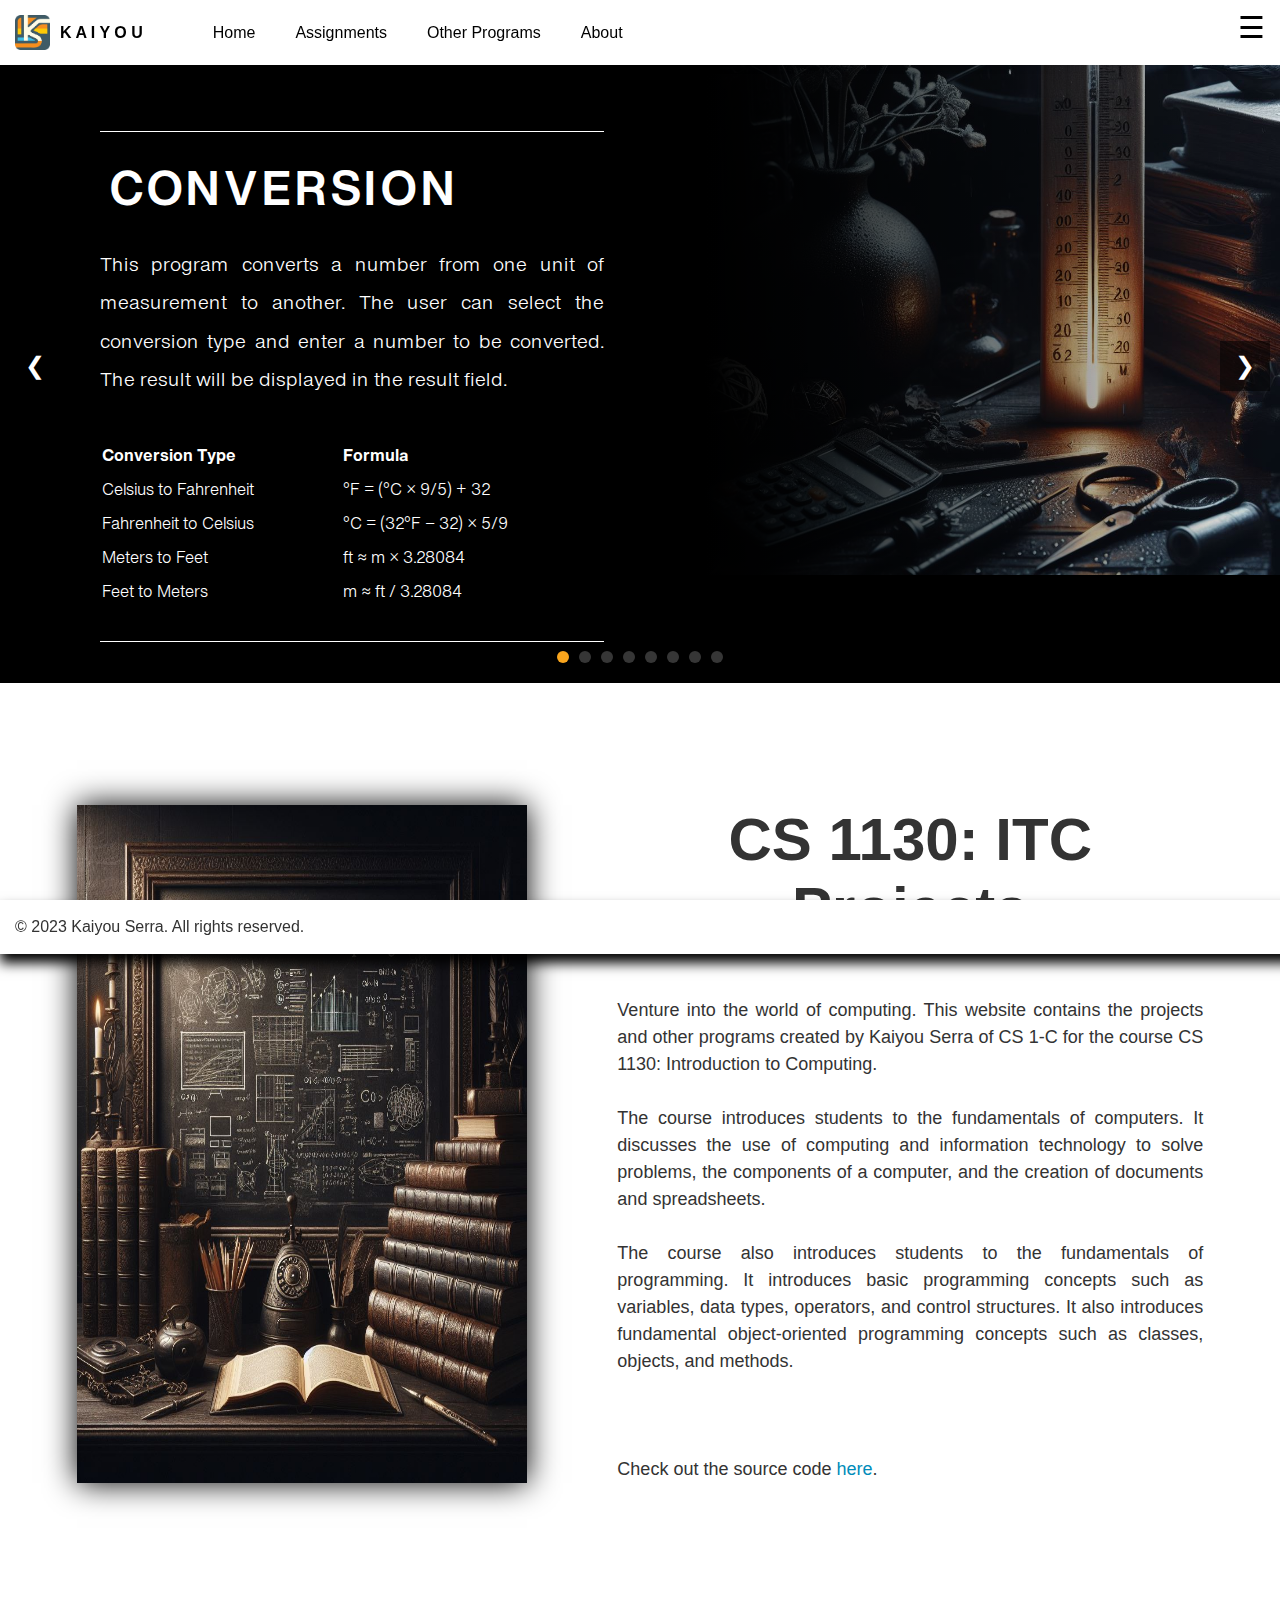
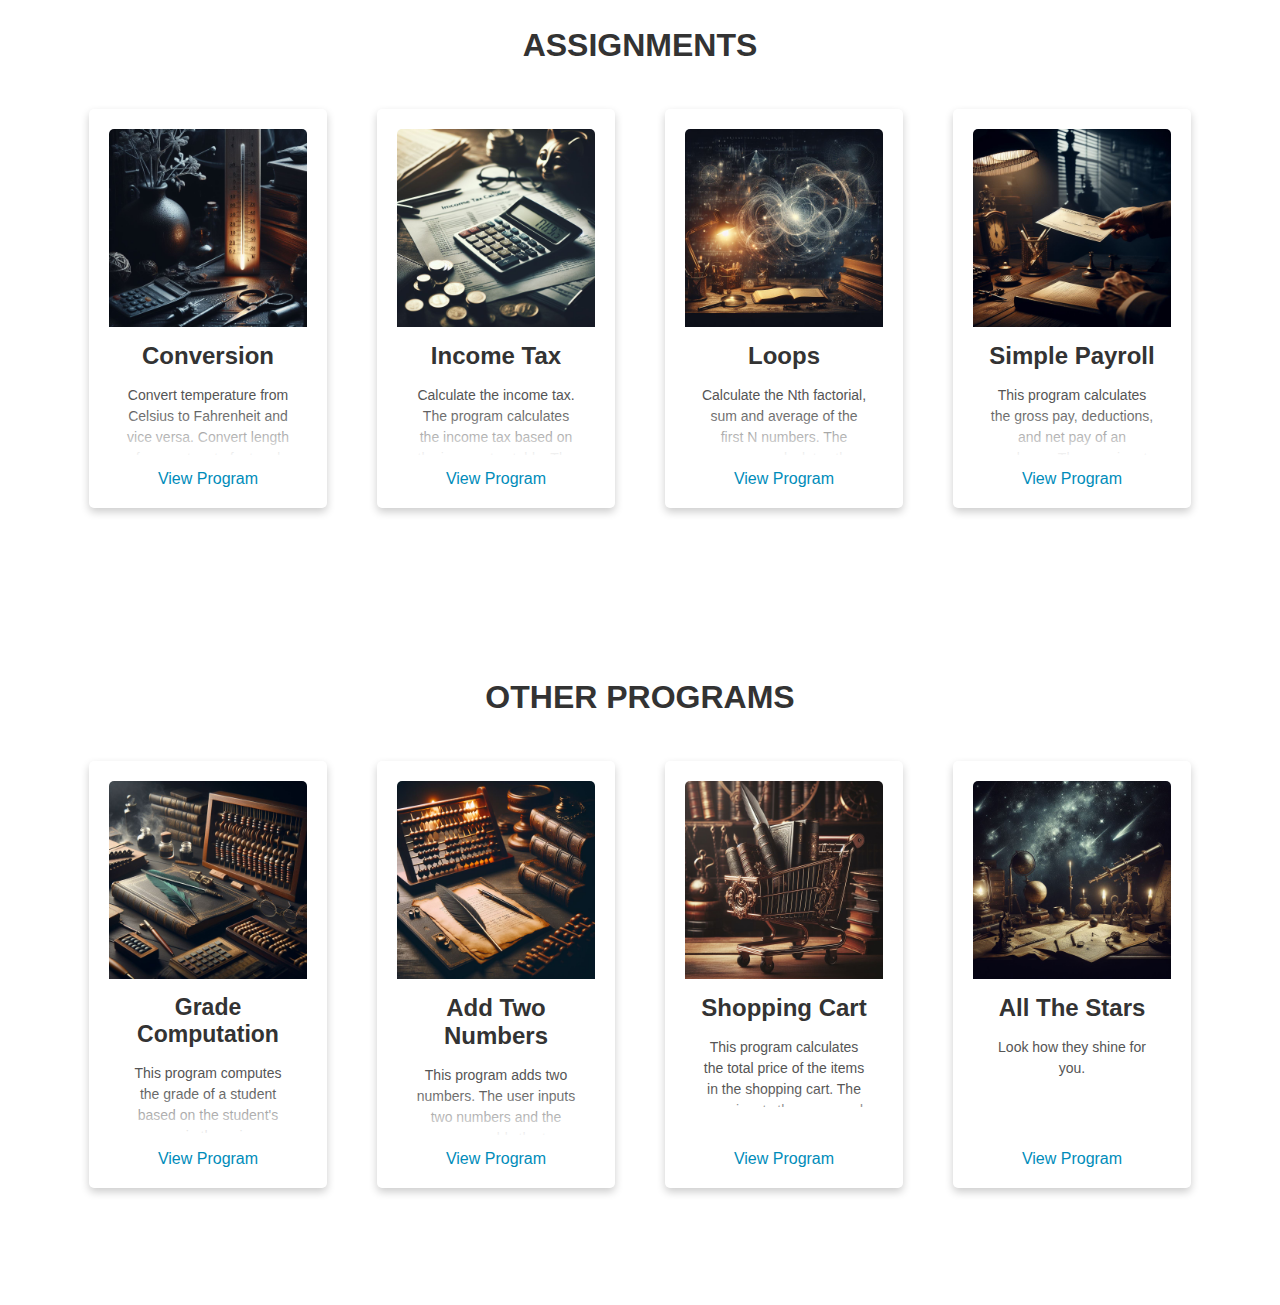
==== index.html @ 54554f16 "Added files via upload" ====
<!DOCTYPE html>
<html>
<head>
    <meta charset="UTF-8">
    <meta name="viewport" content="width=device-width, initial-scale=1">
    <title>Home | 海容</title>
    <meta property="og:title" content="CS 1130 | 海容 K A I Y O U">
    <meta property="og:description" content="Venture into the world of computing. This website contains the projects and other programs created by Kaiyou Serra of CS 1-C for the course CS 1130: Introduction to Computing.">
    <meta property="og:image" content="https://raw.githubusercontent.com/KaiyouS/CS1130/main/src/images/logo/preview.png">
    <link rel="stylesheet" href="./src/styles/main.css">
    <link rel="icon" href="./src/images/logo/favicon.ico">
    <script async src="https://www.googletagmanager.com/gtag/js?id=G-S5SN18E6E5"></script><script>window.dataLayer=window.dataLayer || []; function gtag(){dataLayer.push(arguments)} gtag('js', new Date()); gtag('config', 'G-S5SN18E6E5');</script>
    <!---------- IMPORT HEADER ----------><script src="https://ajax.googleapis.com/ajax/libs/jquery/3.5.1/jquery.min.js"></script><script>$(function(){$("#header").load("header.html");});</script>
</head>
<body>
    <!-- <div id="header"></div>     -->
    <!---------- HEADER ----------><header id="home"><div class="header-content"><h1><a href="index.html" class="logo-container"><img src="./src/images/logo/site-logo.png" alt="Site Logo" id="site-logo"><p id="logo-text">K A I Y O U</p></a></h1><nav><ul><li><a href="#home">Home</a></li><li class="dropdown"><a href="#assignments">Assignments</a><div class="dropdown-content"><a href="conversion.html">Assignment #1: Conversion</a><a href="income-tax.html">Assignment #2: Income Tax</a><a href="loops.html">Assignment #3: Loops</a><a href="simple-payroll.html">Assignment #4: Simple Payroll</a></div></li><li class="dropdown"><a href="#otherPrograms">Other Programs</a><div class="dropdown-content"><a href="grade-computation.html">Compute Grade</a><a href="add-number.html">Add Two Numbers</a><a href="shopping-cart.html">Shopping Cart</a><a href="stars.html">All The Stars</a></div></li><li><a href="about.html">About</a></li></ul></nav></div></header>
    <div id="hamburger-container" class="hamburger-container" onclick="openNav()">
        <span class="hamburger-icon">&#9776;</span>
    </div>
    <div style="clear: both;"></div>
    <iframe src="./src/widgets/image-carousel.html" style="border: none; overflow: hidden; width: 100%; height: 100%;"></iframe>
    <div class="main-container">
        <br><br><br>
        <div class="page-description">
            <div class="content-flex">
                <img src="./src/images/introduction-to-computing.jpeg" alt="Introduction to Computing">
                <div>
                    <h1 class="center giant">CS 1130: ITC Projects</h1>
                    <br><br><br>
                    <p class="large">
                        Venture into the world of computing. This website contains the projects and other programs created by <b>Kaiyou Serra</b> of <b>CS 1-C</b> for the course CS 1130: Introduction to Computing.
                        <br><br>
                        The course introduces students to the fundamentals of computers. It discusses the use of computing and information technology to solve problems, the components of a computer, and the creation of documents and spreadsheets.
                        <br><br>
                        The course also introduces students to the fundamentals of programming. It introduces basic programming concepts such as variables, data types, operators, and control structures. It also introduces fundamental object-oriented programming concepts such as classes, objects, and methods.
                        <br><br><br><br>
                        Check out the source code <a href="https://github.com/KaiyouS/CS1130" target="_blank">here</a>.
                    </p>
                </div>
            </div>
        </div>
        <br>

        <!---------- ASSIGNMENTS ---------->
        <br><br><br><br><br><br><br>
        <h1 class="center" id="assignments">ASSIGNMENTS</h1>
        <div class="scroll-padding"></div>
        <div class="content-wrapper">
            <div class="content">
                <div class="content-image">
                    <img src="./src/images/conversion.jpeg" alt="Conversion">
                </div>
                <div class="content-description">
                    <h2>Conversion</h2>
                    <p>
                        Convert temperature from Celsius to Fahrenheit and vice versa. Convert length from meters to feet and vice versa.
                    </p>
                    <br>
                    <a href="conversion.html" class="button">View Program</a>
                </div>
            </div>
            <div class="content">
                <div class="content-image">
                    <img src="./src/images/income-tax.jpeg" alt="Income Tax">
                </div>
                <div class="content-description">
                    <h2>Income Tax</h2>
                    <p>
                        Calculate the income tax. The program calculates the income tax based on the income tax table. The program also calculates the net income of the person.
                    </p>
                    <br>
                    <a href="income-tax.html" class="button">View Program</a>
                </div>
            </div>
            <div class="content">
                <div class="content-image">
                    <img src="./src/images/loops.jpeg" alt="Loops">
                </div>
                <div class="content-description">
                    <h2>Loops</h2>
                    <p>
                        Calculate the Nth factorial, sum and average of the first N numbers. The program calculates the factorial, sum, and average of all the numbers from 1 to the number inputted by the user.
                    </p>
                    <br>
                    <a href="loops.html" class="button">View Program</a>
                </div>
            </div>
            <div class="content">
                <div class="content-image">
                    <img src="./src/images/simple-payroll.jpeg" alt="Simple Payroll">
                </div>
                <div class="content-description">
                    <h2>Simple Payroll</h2>
                    <p>
                        This program calculates the gross pay, deductions, and net pay of an employee. The user inputs the employee's name, hours worked, and hourly rate. The program calculates the gross pay, deductions, and net pay of the employee. The program also calculates the gross pay, deductions, and net pay of all the employees.
                    </p>
                    <br>
                    <a href="simple-payroll.html" class="button">View Program</a>
                </div> 
            </div>
        </div>

        <!---------- OTHER PROGRAMS ---------->
        <br><br><br><br><br><br><br>
        <h1 class="center" id="otherPrograms">OTHER PROGRAMS</h1>
        <div class="scroll-padding"></div>
        <div class="content-wrapper">
            <div class="content">
                <div class="content-image">
                    <img src="./src/images/grade-computation.jpeg" alt="Grade Computation">
                </div>
                <div class="content-description">
                    <h2 id="longString">Grade Computation</h2>
                    <p>
                        This program computes the grade of a student based on the student's scores in the quizzes, assignments, and exams. The program also computes the student's final grade.
                    </p>
                    <br>
                    <a href="grade-computation.html" class="button">View Program</a>
                </div>
            </div>
            <div class="content">
                <div class="content-image">
                    <img src="./src/images/add-number.jpeg" alt="Add Two Numbers">
                </div>
                <div class="content-description">
                    <h2>Add Two Numbers</h2>
                    <p>
                        This program adds two numbers. The user inputs two numbers and the program adds the two numbers.
                    </p>
                    <br>
                    <a href="add-number.html" class="button">View Program</a>
                </div>
            </div>
            <div class="content">
                <div class="content-image">
                    <img src="./src/images/shopping-cart.jpeg" alt="Shopping Cart">
                </div>
                <div class="content-description">
                    <h2>Shopping Cart</h2>
                    <p>
                        This program calculates the total price of the items in the shopping cart. The user inputs the name and price of the item. The program calculates the total price of the items in the shopping cart.
                    </p>
                    <br>
                    <a href="shopping-cart.html" class="button">View Program</a>
                </div>
            </div>
            <div class="content">
                <div class="content-image">
                    <img src="./src/images/stars.jpeg" alt="All The Stars">
                </div>
                <div class="content-description">
                    <h2>All The Stars</h2>
                    <p>
                        Look how they shine for you.
                    </p>
                    <br>
                    <a href="stars.html" class="button">View Program</a>
                </div>
            </div>
        </div>
        <br><br><br><br>
    </div>

    <div id="mySidenav" class="sidenav">
        <a href="javascript:void(0)" class="closebtn" id="closeButton" onclick="closeNav()">&times;</a>
        <p class="medium white text-shadow">
            <b class="giant">CS1130</b><br><i class="small">Introduction to Computing</i><br><br><br>
            <b>Author:</b><br>Kaiyou Serra (海容)<br><br>
            <b>Student Number:</b><br>2202301*****8<br><br>
            <b>Course:</b><br>BS Computer Science<br><br>
            <b>Block:</b><br>1-C<br><br>
            <b>School Email:</b><br>kserra@addu.edu.ph<br><br>
            <b>Source Code:</b><br><a href="https://github.com/KaiyouS/CS1130" target="_blank">github.com/KaiyouS/CS1130</a><br>
        </p>
    </div>
    <footer>
        <div class="footer-content">
            <p>© 2023 Kaiyou Serra. All rights reserved.</p>
    </footer>
    
    <script>
        function openNav() {
            document.getElementById("mySidenav").classList.add("open");
            document.getElementById("hamburger-container").classList.add("hide");
            document.querySelector(".main-container").classList.add("move");
        }
          
        function closeNav() {
            document.getElementById("mySidenav").classList.remove("open");
            document.getElementById("hamburger-container").classList.remove("hide");
            document.querySelector(".main-container").classList.remove("move");
        }

        window.addEventListener("message", function(event) {
            var iframe = document.querySelector('iframe');
            iframe.style.height = event.data + 'px';
        }, false);

        window.addEventListener('scroll', function() {
            var footer = document.querySelector('footer');
            var scrollPosition = window.pageYOffset;
            var windowHeight = window.innerHeight;
            
            if (scrollPosition > windowHeight) {
              footer.classList.add('visible');
            } else {
              footer.classList.remove('visible');
            }
        });
        
        document.querySelectorAll('a[href^="#"]').forEach(anchor => {
            anchor.addEventListener('click', function (e) {
                e.preventDefault();
        
                let target = document.querySelector(this.getAttribute('href'));
                window.scrollTo({
                    top: target.offsetTop - 90,
                    behavior: 'smooth'
                });
            });
        });
    </script>
</body>
</html>
---- src/styles/main.css ----
/* ------------------ GENERAL ------------------ */
* {
    margin: 0;
    padding: 0;
}

body {
    font-family: 'Arial', sans-serif;
    background-color: #ffffff;
    /* background-image: url(https://images.unsplash.com/photo-1532024802178-20dbc87a312a?q=80&w=1000&auto=format&fit=crop&ixlib=rb-4.0.3&ixid=M3wxMjA3fDB8MHxzZWFyY2h8Mnx8bWluaW1hbCUyMGRhcmt8ZW58MHx8MHx8fDA%3D); */
    background-size: cover;
    overflow-x: hidden;
}

h1 {
    margin: 0;
    color: #333333;
}

p {
    margin: 0;
    color: #333333;
    text-align: justify;
    font-size: 16px;
    font-weight: lighter;
    line-height: 1.5;
}

hr {
    border: 1px solid #ffffff;
    margin-top: 20px;
    margin-bottom: 20px;
    margin-left: 0%;
    margin-right: 0%;
}

iframe {
    border: none;
    margin-top: -1px;
}

.justify {
    text-align: justify;
}

.center {
    text-align: center;
}

.right {
    text-align: right;
}

.left {
    text-align: left;
}

.small {
    font-size: 14px;
}

.medium {
    font-size: 16px;
}

.large {
    font-size: 18px;
}

.giant {
    font-size: 60px;
}

.lighter-color {
    color: #555555;
}

.block {
    display: block;
}

.white {
    color: #ffffff;
}

.margin {
    margin: 3% 20%;
}

.text-shadow {
    text-shadow: 0px 0px 10px #0000004c;
}


/* ------------------ HEADER ------------------ */
header {
    background-color: #ffffff;
    padding: 15px;
    position: fixed;
    top: 0;
    left: 0;
    width: 100%;
    z-index: 100;
    align-items: center;
    box-shadow: #000000 0px -9px 12px;
    /* Box Shadow format: [color]   [horizontal offset] [vertical offset] [blur radius] */
}

.header-content {
    display: flex;
    align-items: center;
    justify-content: flex-start;
}

.logo-container {
    color: #000000;
    display: flex;
    justify-content: space-between;
    align-items: center;
    text-decoration: none;
    font-size: 16px;
    margin-right: 50px;
}

#site-logo {
    width: 35px;
    height: auto;
    display: block;
    margin-right: 10px;
}

#logo-text {
    color: #000000;
    font-weight: bold;
}

nav ul {
    list-style: none;
    margin: 0;
    padding: 0;
    display: flex;
    align-self: center;
}

nav ul li {
    margin-right: 0px;
}

nav a {
    text-decoration: none;
    color: #000000;
    font-weight: normal;
}

li > a:hover {
    color: #ea8a25;
    transition: color 0.2s ease-out;
    background-color: #e8e8e8;
}

.dropdown {
    position: relative;
    display: inline-block;
}

.dropdown-content {
    box-shadow: 0 8px 16px rgba(0, 0, 0, 0.2);
    background-color: #f9f9f9;
    position: absolute;
    margin-top: 23px;
    min-width: 300px;
    display: none;
    z-index: 1;
}

li > a {
    padding: 23px 20px;
}

.dropdown-content a {
    color: #333333;
    text-decoration: none;
    padding: 12px 16px;
    display: block;
}

.dropdown-content a:hover {
    background-color: #ddd;
    color: #333333;
    text-decoration: none;
    padding: 12px 16px;
    display: block;
}

.dropdown:hover .dropdown-content {
    display: block;
}

/* ------------------ NAVIGATION ------------------ */
.hamburger-container {
    transition: transform .5s;
    position: fixed;
    float: right;
    top: 10px;
    right: 15px;
    z-index: 101;
}

.hamburger-container.hide {
    transform: translateX(-200%);
}

.hamburger-icon {
    font-size: 30px;
    cursor: pointer;
    color: #000000;
}

.sidenav .closebtn {
    position: absolute;
    top: 0;
    font-size: 40px;
    text-align: right;
}

.sidenav {
    height: 100%;
    width: 0;
    position: fixed;
    z-index: 103;
    top: 0;
    right: 0;
    /* background-color: rgb(5, 5, 43); */
    background-color: rgb(241, 142, 35);
    overflow-x: hidden;
    transition: 0.5s;
    padding-top: 60px;
    white-space: nowrap;
}

#mySidenav.open {
    width: 20%;
}

.main-container.move {
    margin: 0%;
}

.sidenav h2 {
    padding: 8px 8px 8px 32px;
    color: #ffffff;
    font-size: 22px;
    font-weight: 700;
    letter-spacing: 0.05em;
    margin-bottom: 20px;
    text-transform: uppercase;
    text-align: left;
}

.sidenav a {
    text-decoration: none;
    color: #ffffff;
    transition: 0.2s;
}
  
.sidenav a:hover {
    color: rgb(157, 73, 4);
    font-weight: 500;
}

#closeButton {
    padding: 8px 8px 8px 32px;
    text-decoration: none;
    color: #ffffff;
    display: block;
    transition: 0.2s;
    text-align: left;
}

#closeButton:hover {
    color: rgb(206, 93, 0);
    font-weight: 700;
}

.sidenav p {
    padding: 8px 8px 8px 32px;
    text-decoration: none;
    font-size: 16px;
    color: #ffffff;
    display: block;
    transition: 0.3s;
    text-align: left;
}

/* ------------------ FOOTER ------------------ */
footer {
    box-shadow: #000000 0px 9px 12px;
    background-color: #ffffff;
    color: #333333;
    padding: 15px;
    position: fixed;
    bottom: 0;
    left: 0;
    width: 100%;
    z-index: 100;
    align-items: center;;
    transform: translateY(100%);
    transition: transform 0.5s;
}

footer.visible {
    transform: translateY(0);
}

.footer-content {
    display: flex;
    align-items: center;
    justify-content: space-between;
}

.footer-content p {
    color: #333333;
    margin: 0;
}

/* ------------------ HYPERLINK ------------------ */
#home {
    color: #008CBA;
    text-decoration: none;
    margin-bottom: 20px;
    display: block;
}

#home:hover, a:hover {
    color: #005580;
}

a {
    color: #008CBA;
    text-decoration: none;
}

/* ------------------ MAIN ------------------ */
/* padding: [top] [right] [bottom] [left]; */
.main-container {
    display: flex;
    flex-direction: column;
    align-items: stretch;
    padding-top: 5%;
    transition: margin-right .5s;
}

.page-description {
    padding: 0% 6%;
    flex: 1;
    display: flex;
    flex-direction: column;
    justify-content: flex-start;
}

.single-container {
    padding: 0% 3% 3% 3%;
    display: flex;
    justify-content: center;
    align-items: center;
}

.single-content {
    box-shadow: 0 0 15px #00000045;
    background-color: #ffffff;
    border-radius: 5px;
    padding: 8%;
    flex: 0 0 auto;
    display: flex;
    flex-direction: column;
    justify-content: flex-start;
}

.content {
    flex: 1;
    display: flex;
    flex-direction: column;
    justify-content: flex-start;
}

.content-image {
    flex: 1;
    display: flex;
    flex-direction: column;
    justify-content: flex-start;
}

.content-description {
    flex: 1;
    max-height: 80%;
    display: flex;
    flex-direction: column;
    justify-content: flex-start;
}

.small-content {
    width: 40%;
}

.medium-content {
    width: 70%;
}

.large-content {
    width: 90%;
}

.full-content {
    width: 100%;
}

.content-wrapper {
    width: 90%;
    display: flex;
    flex-wrap: wrap;
    justify-content: space-between;
    padding: 20px;
    margin: 0 auto;
}

.content {
    position: relative;
    background-color: #fff;
    width: 100%;
    max-height: 100vh;
    overflow: hidden;
    margin: 25px 25px;
    box-shadow: 0 4px 8px 0 rgba(0, 0, 0, 0.2);
    transition: 0.3s;
    border-radius: 5px;
    padding: 20px;
}

.content-image {
    margin: 0;
}

.content-image img {
    width: 100%;
    height: auto;
    border-radius: 5px 5px 0 0;
}

.content-description {
    position: relative;
    height: 150px;
    padding: 0 15px 15px 15px;
    text-align: center;
    background-color: transparent;
}

.content-description::after {
    content: "";
    position: absolute;
    bottom: 0;
    margin-bottom: 30px;
    left: 0;
    width: 100%;
    height: 50px;
    background: linear-gradient(to bottom, rgba(255, 255, 255, 0), rgb(255, 255, 255));
    z-index: 2;
  }

.content-description h2,
.content-description h3 {
    color: #333;
    margin: 15px 0;
    text-align: center;
    overflow: hidden;
    text-overflow: ellipsis;
}

.content-description p {
    font-size: 14px;
    color: #555;
    text-align: center;
    overflow: hidden;
    text-overflow: ellipsis;
    max-height: 70px;
}

.content-description a {
    position: absolute;
    bottom: 0px;
    left: 50%;
    transform: translateX(-50%);
    z-index: 2;
    white-space: nowrap;
    overflow: hidden;
    width: 90%;
    text-overflow: ellipsis;
}

.content-flex {
    display: flex;
    justify-content: space-between;
}

.content-flex img {
    width: 40%;
    height: auto;
    margin-right: 10vh;
    box-shadow: 0 0 30px #000000;
}

.content-flex > p {
    width: 45%;
    right: 0;
}

#longString {
    font-size: 23px;
}

/* ------------------ TABLE ------------------ */
table {
    font-size: 12px;
    border-collapse: collapse;
}

tr {
    text-align: center;
    border: 1px solid #cccccc;
}

td, th {
    padding: 8px;
    text-align: center;
    border: 1px solid #cccccc;
}
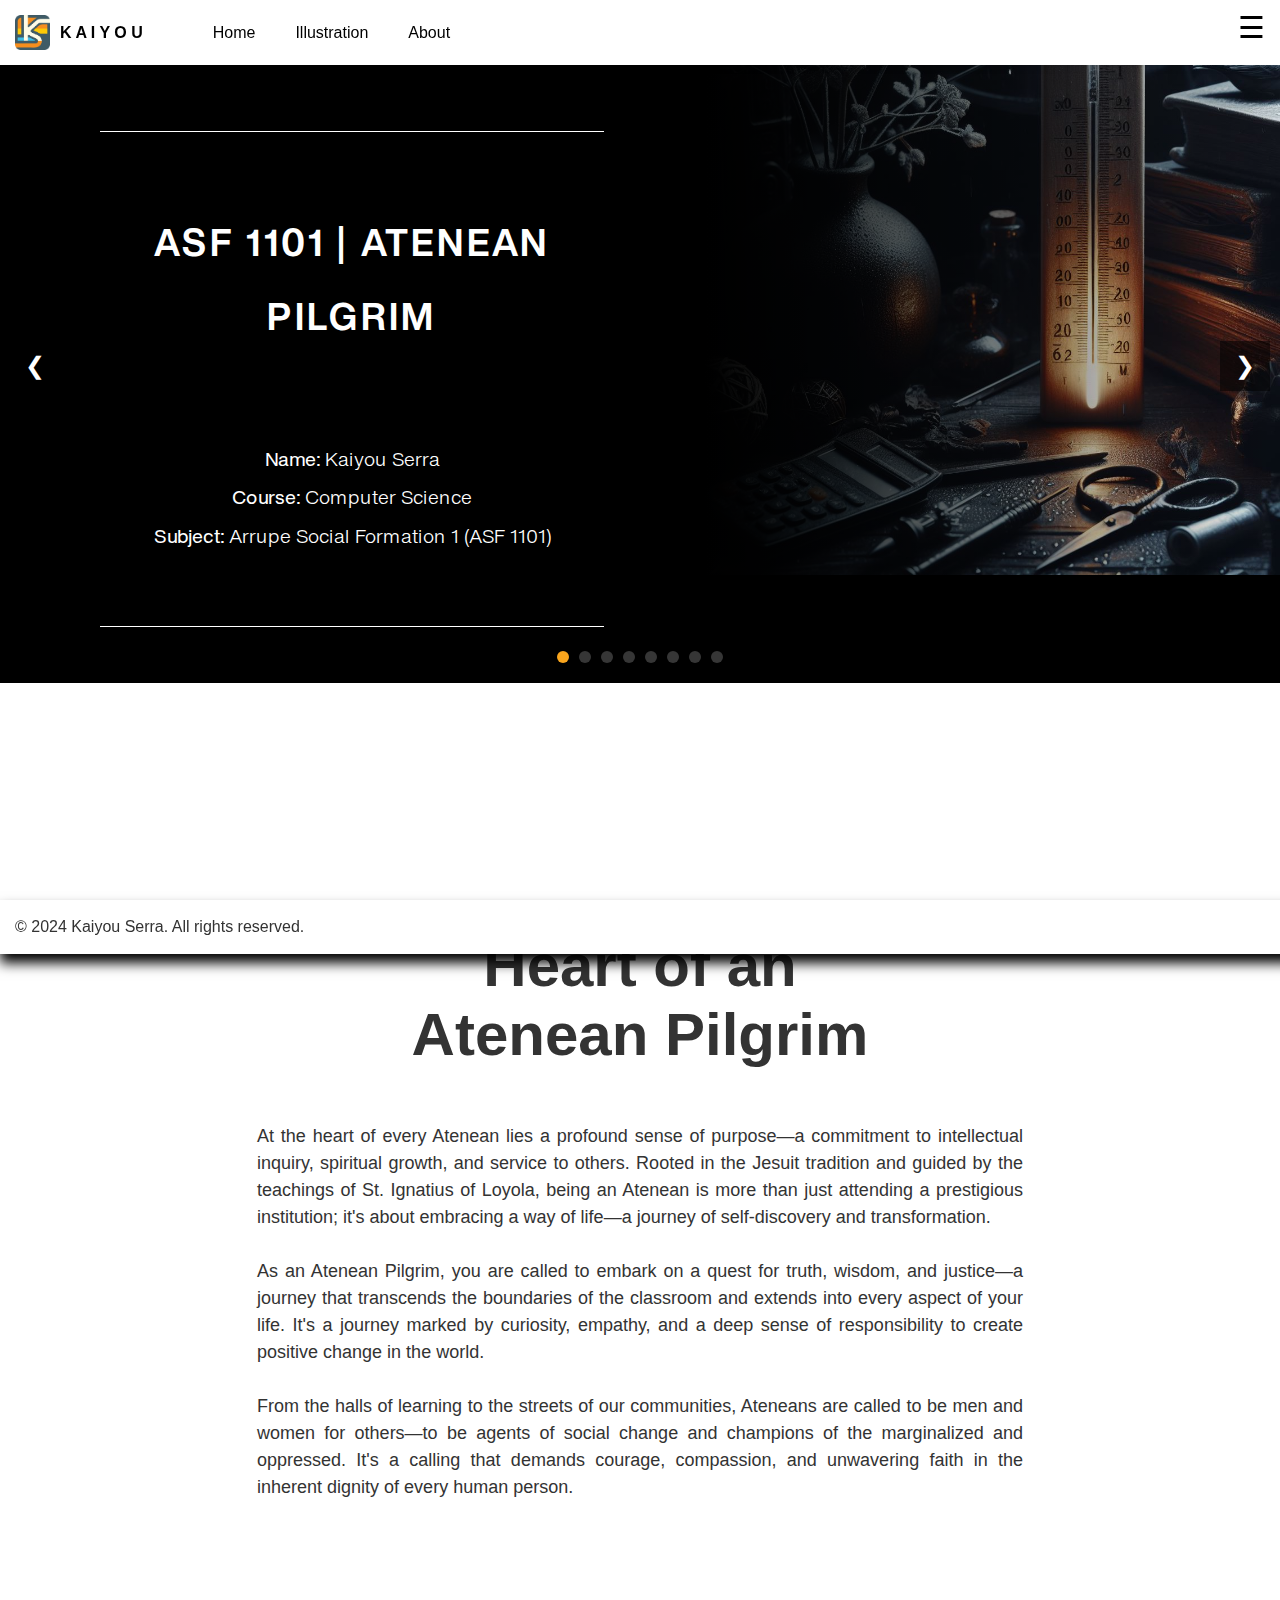
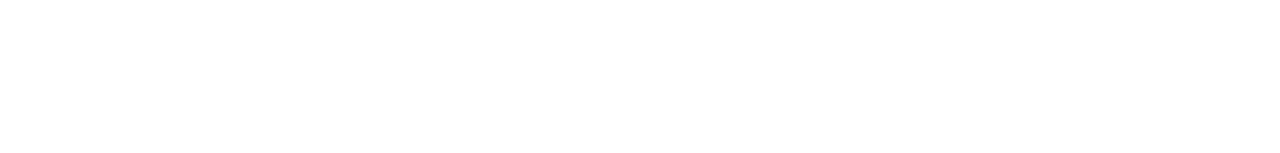
==== commit b7df23df: "ASF1101 Content Added" ====
--- a/index.html
+++ b/index.html
@@ -4,158 +4,35 @@
     <meta charset="UTF-8">
     <meta name="viewport" content="width=device-width, initial-scale=1">
     <title>Home | 海容</title>
-    <meta property="og:title" content="CS 1130 | 海容 K A I Y O U">
-    <meta property="og:description" content="Venture into the world of computing. This website contains the projects and other programs created by Kaiyou Serra of CS 1-C for the course CS 1130: Introduction to Computing.">
+    <meta property="og:title" content="ASF 1101 | 海容 K A I Y O U">
+    <meta property="og:description" content="Come on grab your friends, we will go to very distant lands.">
     <meta property="og:image" content="https://raw.githubusercontent.com/KaiyouS/CS1130/main/src/images/logo/preview.png">
     <link rel="stylesheet" href="./src/styles/main.css">
     <link rel="icon" href="./src/images/logo/favicon.ico">
-    <script async src="https://www.googletagmanager.com/gtag/js?id=G-S5SN18E6E5"></script><script>window.dataLayer=window.dataLayer || []; function gtag(){dataLayer.push(arguments)} gtag('js', new Date()); gtag('config', 'G-S5SN18E6E5');</script>
     <!---------- IMPORT HEADER ----------><script src="https://ajax.googleapis.com/ajax/libs/jquery/3.5.1/jquery.min.js"></script><script>$(function(){$("#header").load("header.html");});</script>
 </head>
 <body>
     <!-- <div id="header"></div>     -->
-    <!---------- HEADER ----------><header id="home"><div class="header-content"><h1><a href="index.html" class="logo-container"><img src="./src/images/logo/site-logo.png" alt="Site Logo" id="site-logo"><p id="logo-text">K A I Y O U</p></a></h1><nav><ul><li><a href="#home">Home</a></li><li class="dropdown"><a href="#assignments">Assignments</a><div class="dropdown-content"><a href="conversion.html">Assignment #1: Conversion</a><a href="income-tax.html">Assignment #2: Income Tax</a><a href="loops.html">Assignment #3: Loops</a><a href="simple-payroll.html">Assignment #4: Simple Payroll</a></div></li><li class="dropdown"><a href="#otherPrograms">Other Programs</a><div class="dropdown-content"><a href="grade-computation.html">Compute Grade</a><a href="add-number.html">Add Two Numbers</a><a href="shopping-cart.html">Shopping Cart</a><a href="stars.html">All The Stars</a></div></li><li><a href="about.html">About</a></li></ul></nav></div></header>
+    <!---------- HEADER ----------><header id="home"><div class="header-content"><h1><a href="index.html" class="logo-container"><img src="./src/images/logo/site-logo.png" alt="Site Logo" id="site-logo"><p id="logo-text">K A I Y O U</p></a></h1><nav><ul><li><a href="#home">Home</a></li><li class="dropdown"><li><a href="illustration.html">Illustration</a></li><li><a href="about.html">About</a></li></ul></nav></div></header>
     <div id="hamburger-container" class="hamburger-container" onclick="openNav()">
         <span class="hamburger-icon">&#9776;</span>
     </div>
     <div style="clear: both;"></div>
     <iframe src="./src/widgets/image-carousel.html" style="border: none; overflow: hidden; width: 100%; height: 100%;"></iframe>
     <div class="main-container">
-        <br><br><br>
+        
         <div class="page-description">
             <div class="content-flex">
-                <img src="./src/images/introduction-to-computing.jpeg" alt="Introduction to Computing">
-                <div>
-                    <h1 class="center giant">CS 1130: ITC Projects</h1>
+                <div style="padding: 16%;">
+                    <h1 class="center giant">Heart of an<br>Atenean Pilgrim</h1>
                     <br><br><br>
                     <p class="large">
-                        Venture into the world of computing. This website contains the projects and other programs created by <b>Kaiyou Serra</b> of <b>CS 1-C</b> for the course CS 1130: Introduction to Computing.
+                        At the heart of every Atenean lies a profound sense of purpose—a commitment to intellectual inquiry, spiritual growth, and service to others. Rooted in the Jesuit tradition and guided by the teachings of St. Ignatius of Loyola, being an Atenean is more than just attending a prestigious institution; it's about embracing a way of life—a journey of self-discovery and transformation.
                         <br><br>
-                        The course introduces students to the fundamentals of computers. It discusses the use of computing and information technology to solve problems, the components of a computer, and the creation of documents and spreadsheets.
+                        As an Atenean Pilgrim, you are called to embark on a quest for truth, wisdom, and justice—a journey that transcends the boundaries of the classroom and extends into every aspect of your life. It's a journey marked by curiosity, empathy, and a deep sense of responsibility to create positive change in the world.
                         <br><br>
-                        The course also introduces students to the fundamentals of programming. It introduces basic programming concepts such as variables, data types, operators, and control structures. It also introduces fundamental object-oriented programming concepts such as classes, objects, and methods.
-                        <br><br><br><br>
-                        Check out the source code <a href="https://github.com/KaiyouS/CS1130" target="_blank">here</a>.
+                        From the halls of learning to the streets of our communities, Ateneans are called to be men and women for others—to be agents of social change and champions of the marginalized and oppressed. It's a calling that demands courage, compassion, and unwavering faith in the inherent dignity of every human person.
                     </p>
-                </div>
-            </div>
-        </div>
-        <br>
-
-        <!---------- ASSIGNMENTS ---------->
-        <br><br><br><br><br><br><br>
-        <h1 class="center" id="assignments">ASSIGNMENTS</h1>
-        <div class="scroll-padding"></div>
-        <div class="content-wrapper">
-            <div class="content">
-                <div class="content-image">
-                    <img src="./src/images/conversion.jpeg" alt="Conversion">
-                </div>
-                <div class="content-description">
-                    <h2>Conversion</h2>
-                    <p>
-                        Convert temperature from Celsius to Fahrenheit and vice versa. Convert length from meters to feet and vice versa.
-                    </p>
-                    <br>
-                    <a href="conversion.html" class="button">View Program</a>
-                </div>
-            </div>
-            <div class="content">
-                <div class="content-image">
-                    <img src="./src/images/income-tax.jpeg" alt="Income Tax">
-                </div>
-                <div class="content-description">
-                    <h2>Income Tax</h2>
-                    <p>
-                        Calculate the income tax. The program calculates the income tax based on the income tax table. The program also calculates the net income of the person.
-                    </p>
-                    <br>
-                    <a href="income-tax.html" class="button">View Program</a>
-                </div>
-            </div>
-            <div class="content">
-                <div class="content-image">
-                    <img src="./src/images/loops.jpeg" alt="Loops">
-                </div>
-                <div class="content-description">
-                    <h2>Loops</h2>
-                    <p>
-                        Calculate the Nth factorial, sum and average of the first N numbers. The program calculates the factorial, sum, and average of all the numbers from 1 to the number inputted by the user.
-                    </p>
-                    <br>
-                    <a href="loops.html" class="button">View Program</a>
-                </div>
-            </div>
-            <div class="content">
-                <div class="content-image">
-                    <img src="./src/images/simple-payroll.jpeg" alt="Simple Payroll">
-                </div>
-                <div class="content-description">
-                    <h2>Simple Payroll</h2>
-                    <p>
-                        This program calculates the gross pay, deductions, and net pay of an employee. The user inputs the employee's name, hours worked, and hourly rate. The program calculates the gross pay, deductions, and net pay of the employee. The program also calculates the gross pay, deductions, and net pay of all the employees.
-                    </p>
-                    <br>
-                    <a href="simple-payroll.html" class="button">View Program</a>
-                </div> 
-            </div>
-        </div>
-
-        <!---------- OTHER PROGRAMS ---------->
-        <br><br><br><br><br><br><br>
-        <h1 class="center" id="otherPrograms">OTHER PROGRAMS</h1>
-        <div class="scroll-padding"></div>
-        <div class="content-wrapper">
-            <div class="content">
-                <div class="content-image">
-                    <img src="./src/images/grade-computation.jpeg" alt="Grade Computation">
-                </div>
-                <div class="content-description">
-                    <h2 id="longString">Grade Computation</h2>
-                    <p>
-                        This program computes the grade of a student based on the student's scores in the quizzes, assignments, and exams. The program also computes the student's final grade.
-                    </p>
-                    <br>
-                    <a href="grade-computation.html" class="button">View Program</a>
-                </div>
-            </div>
-            <div class="content">
-                <div class="content-image">
-                    <img src="./src/images/add-number.jpeg" alt="Add Two Numbers">
-                </div>
-                <div class="content-description">
-                    <h2>Add Two Numbers</h2>
-                    <p>
-                        This program adds two numbers. The user inputs two numbers and the program adds the two numbers.
-                    </p>
-                    <br>
-                    <a href="add-number.html" class="button">View Program</a>
-                </div>
-            </div>
-            <div class="content">
-                <div class="content-image">
-                    <img src="./src/images/shopping-cart.jpeg" alt="Shopping Cart">
-                </div>
-                <div class="content-description">
-                    <h2>Shopping Cart</h2>
-                    <p>
-                        This program calculates the total price of the items in the shopping cart. The user inputs the name and price of the item. The program calculates the total price of the items in the shopping cart.
-                    </p>
-                    <br>
-                    <a href="shopping-cart.html" class="button">View Program</a>
-                </div>
-            </div>
-            <div class="content">
-                <div class="content-image">
-                    <img src="./src/images/stars.jpeg" alt="All The Stars">
-                </div>
-                <div class="content-description">
-                    <h2>All The Stars</h2>
-                    <p>
-                        Look how they shine for you.
-                    </p>
-                    <br>
-                    <a href="stars.html" class="button">View Program</a>
                 </div>
             </div>
         </div>
@@ -165,18 +42,18 @@
     <div id="mySidenav" class="sidenav">
         <a href="javascript:void(0)" class="closebtn" id="closeButton" onclick="closeNav()">&times;</a>
         <p class="medium white text-shadow">
-            <b class="giant">CS1130</b><br><i class="small">Introduction to Computing</i><br><br><br>
+            <b class="giant">ASF1101</b><br><i class="small">Arrupe Social Formation 1</i><br><br><br>
             <b>Author:</b><br>Kaiyou Serra (海容)<br><br>
             <b>Student Number:</b><br>2202301*****8<br><br>
             <b>Course:</b><br>BS Computer Science<br><br>
             <b>Block:</b><br>1-C<br><br>
             <b>School Email:</b><br>kserra@addu.edu.ph<br><br>
-            <b>Source Code:</b><br><a href="https://github.com/KaiyouS/CS1130" target="_blank">github.com/KaiyouS/CS1130</a><br>
+            <b>Source Code:</b><br><a href="https://github.com/KaiyouS/ASF1101" target="_blank">github.com/KaiyouS/ASF1101</a><br>
         </p>
     </div>
     <footer>
         <div class="footer-content">
-            <p>© 2023 Kaiyou Serra. All rights reserved.</p>
+            <p>© 2024 Kaiyou Serra. All rights reserved.</p>
     </footer>
     
     <script>
